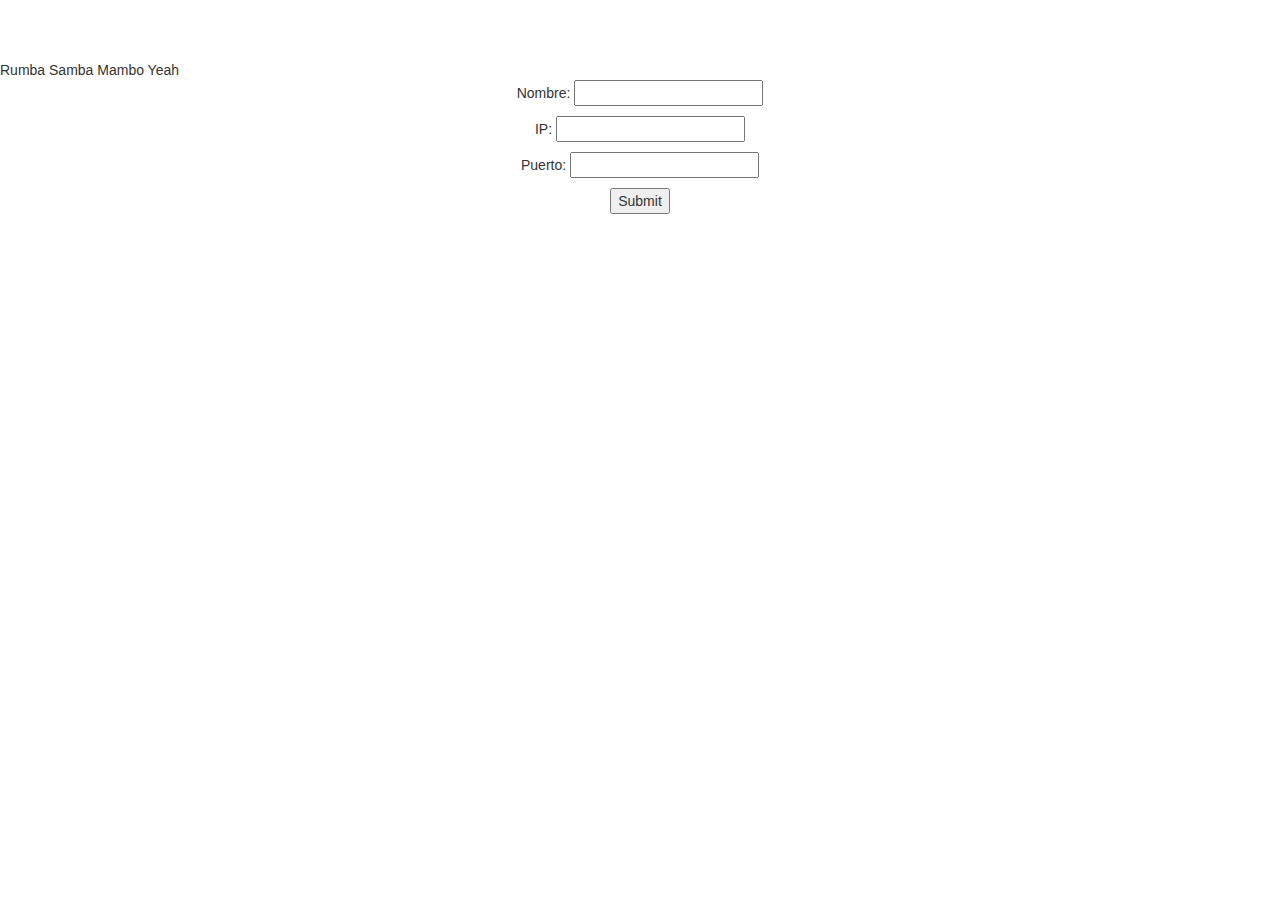
==== TareaRedes1/agregarContacto.html @ 822152df "Nuevos Archivos correspondientes a pagina web" ====
<html>
    <head>
        <title>Avioncito de Papel</title>
        <meta charset="UTF-8">
        <meta name="viewport" content="width=device-width">
		<link rel="stylesheet" href="boostrap.css" type="text/css" media="all">
		<link rel="stylesheet" href="starter-template.css" type="text/css" media="all">		
    </head>
    <body>
        <form method="POST" action="http://localhost:8080">
        <p align="center"><div>Rumba Samba Mambo Yeah</div>
        <p align="center">Nombre: <input type="text" name="nombre1"><br>
        <p align="center">IP: <input type="text" name="ip1"><br>
        <p align="center">Puerto: <input type="text" name="puerto1"><br>
        <p align="center"><input type="submit" title="enviar">
        </form>
    </body>
</html>
---- TareaRedes1/starter-template.css ----
body {
  padding-top: 50px;
}
.starter-template {
  padding: 40px 15px;
  text-align: center;
}
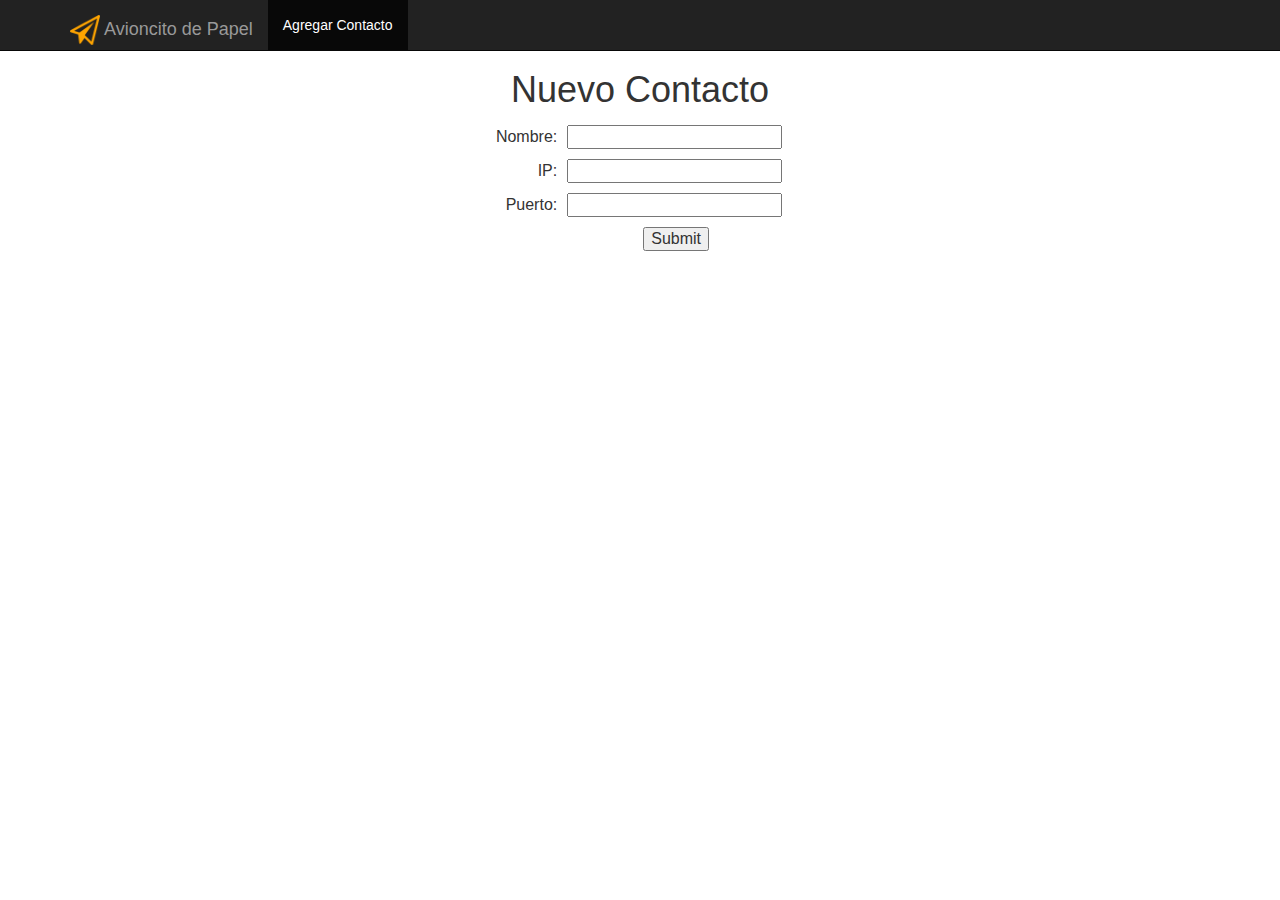
==== commit 5526ff75: "Nueva funcion que quita los (+) cuando se escribe un nombre con espacios Arreglos en el diseño de la" ====
--- a/TareaRedes1/agregarContacto.html
+++ b/TareaRedes1/agregarContacto.html
@@ -8,12 +8,45 @@
 		<link rel="stylesheet" href="starter-template.css" type="text/css" media="all">		
     </head>
     <body>
+	    <div class="navbar navbar-inverse navbar-fixed-top" role="navigation">
+      <div class="container">
+        <div class="navbar-header">
+          <button type="button" class="navbar-toggle" data-toggle="collapse" data-target=".navbar-collapse">
+            <span class="sr-only">Toggle navigation</span>
+            <span class="icon-bar"></span>
+            <span class="icon-bar"></span>
+            <span class="icon-bar"></span>
+          </button>
+          <a class="navbar-brand" href="index.html"> <img src = "paper-plane.png" width = "30" height = "30"> Avioncito de Papel</a>
+        </div>
+        <div class="collapse navbar-collapse">
+          <ul class="nav navbar-nav">
+            <li class="active"><a href="agregarContacto.html">Agregar Contacto</a></li>
+          </ul>
+        </div><!--/.nav-collapse -->
+      </div>
+    </div>
+	
         <form method="POST" action="http://localhost:8080">
-        <p align="center"><div>Rumba Samba Mambo Yeah</div>
-        <p align="center">Nombre: <input type="text" name="nombre1"><br>
-        <p align="center">IP: <input type="text" name="ip1"><br>
-        <p align="center">Puerto: <input type="text" name="puerto1"><br>
-        <p align="center"><input type="submit" title="enviar">
+		<h1 align="center">Nuevo Contacto</h1>
+		<table align="center" style="width:300px">
+		<tr>
+			<td align="right">Nombre:</td>
+			<td><input type="text" name="nombre1"></td> 
+		</tr>
+		<tr>
+			<td align="right">IP:</td>
+			<td><input type="text" name="ip1"></td> 
+		</tr>
+			<tr>
+			<td align="right">Puerto:</td>
+			<td><input type="text" name="puerto1"></td>
+		</tr>
+		<tr>
+		<td></td>
+		<td align="center"><input type="submit" title="enviar"></td>
+		</tr>
+		</table>
         </form>
     </body>
 </html>
--- a/TareaRedes1/starter-template.css
+++ b/TareaRedes1/starter-template.css
@@ -4,4 +4,8 @@
 .starter-template {
   padding: 40px 15px;
   text-align: center;
+}
+th,td
+{
+padding:5px;
 }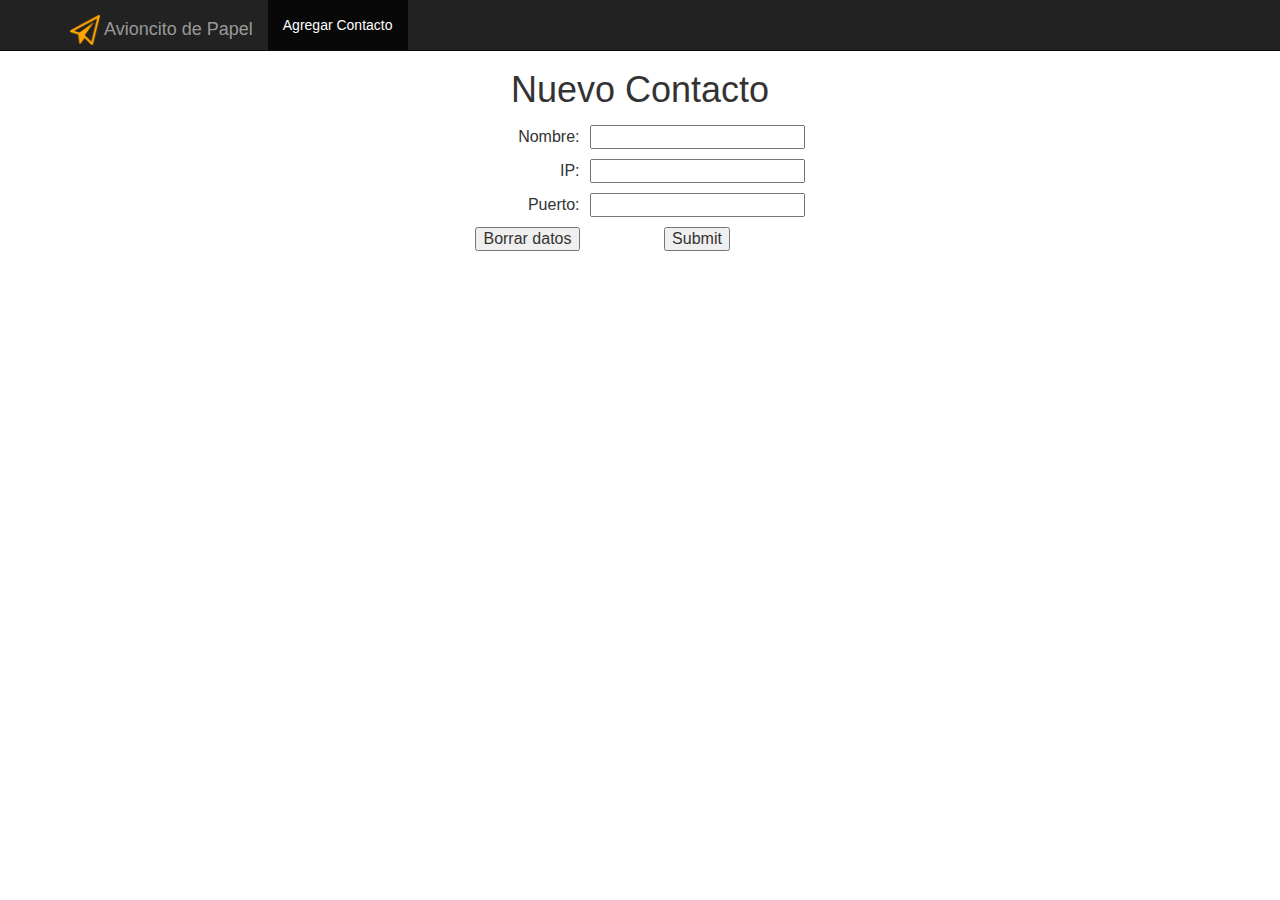
==== commit 40ec03b6: "Nuevo boton en el formulario para agregar contactos que resetea los textbox" ====
--- a/TareaRedes1/agregarContacto.html
+++ b/TareaRedes1/agregarContacto.html
@@ -43,7 +43,7 @@
 			<td><input type="text" name="puerto1"></td>
 		</tr>
 		<tr>
-		<td></td>
+		<td><input type="reset" value="Borrar datos"></td>
 		<td align="center"><input type="submit" title="enviar"></td>
 		</tr>
 		</table>
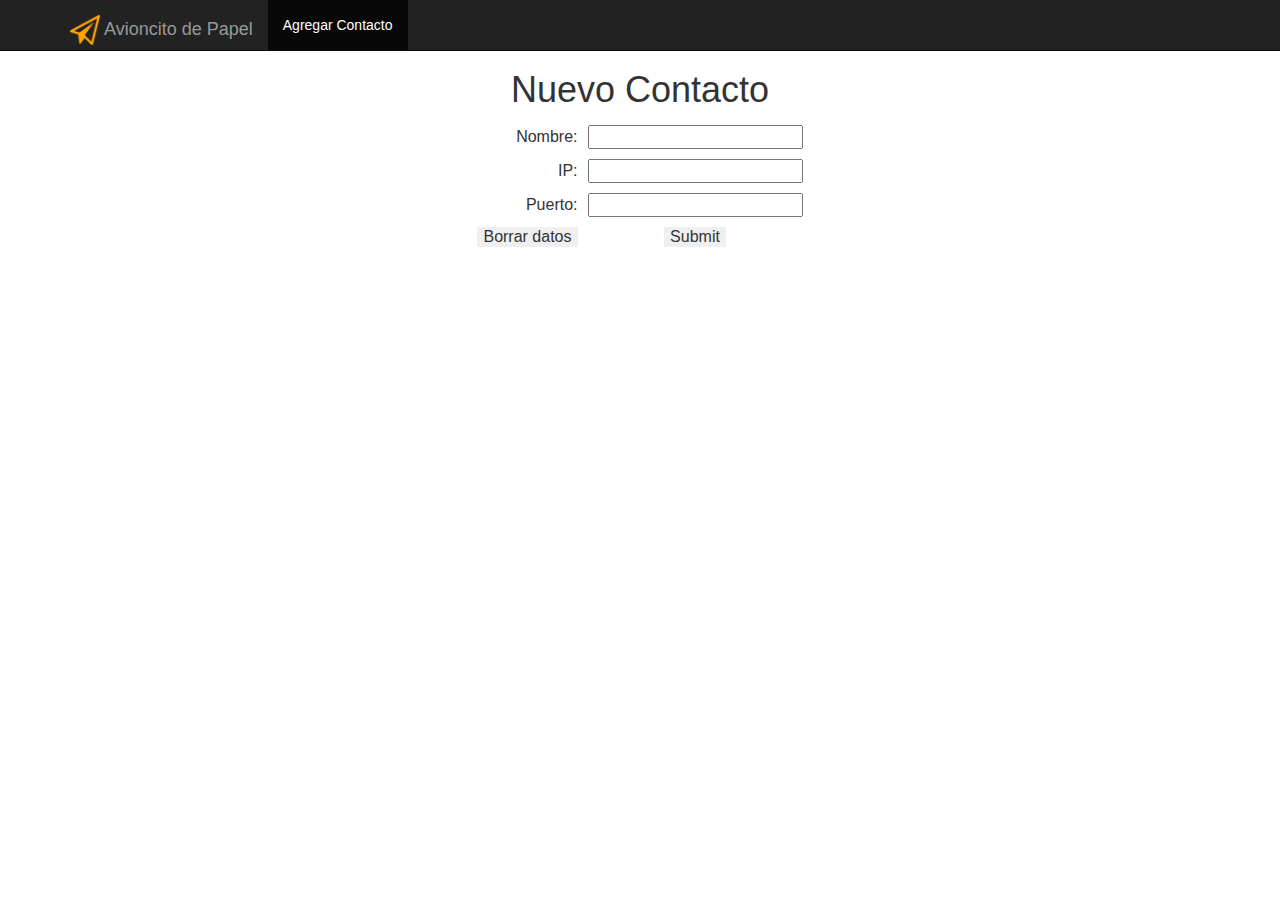
==== commit 14c07889: "Arreglos en la funcion POST Cambios en formulario para agregar nuevo contacto y css" ====
--- a/TareaRedes1/agregarContacto.html
+++ b/TareaRedes1/agregarContacto.html
@@ -43,8 +43,8 @@
 			<td><input type="text" name="puerto1"></td>
 		</tr>
 		<tr>
-		<td><input type="reset" value="Borrar datos"></td>
-		<td align="center"><input type="submit" title="enviar"></td>
+		<td><input type="reset" value="Borrar datos" class="boton"></td>
+		<td align="center"><input type="submit" title="enviar" class="boton"></td>
 		</tr>
 		</table>
         </form>
--- a/TareaRedes1/starter-template.css
+++ b/TareaRedes1/starter-template.css
@@ -8,4 +8,8 @@
 th,td
 {
 padding:5px;
+}
+
+.boton{
+border:0;
 }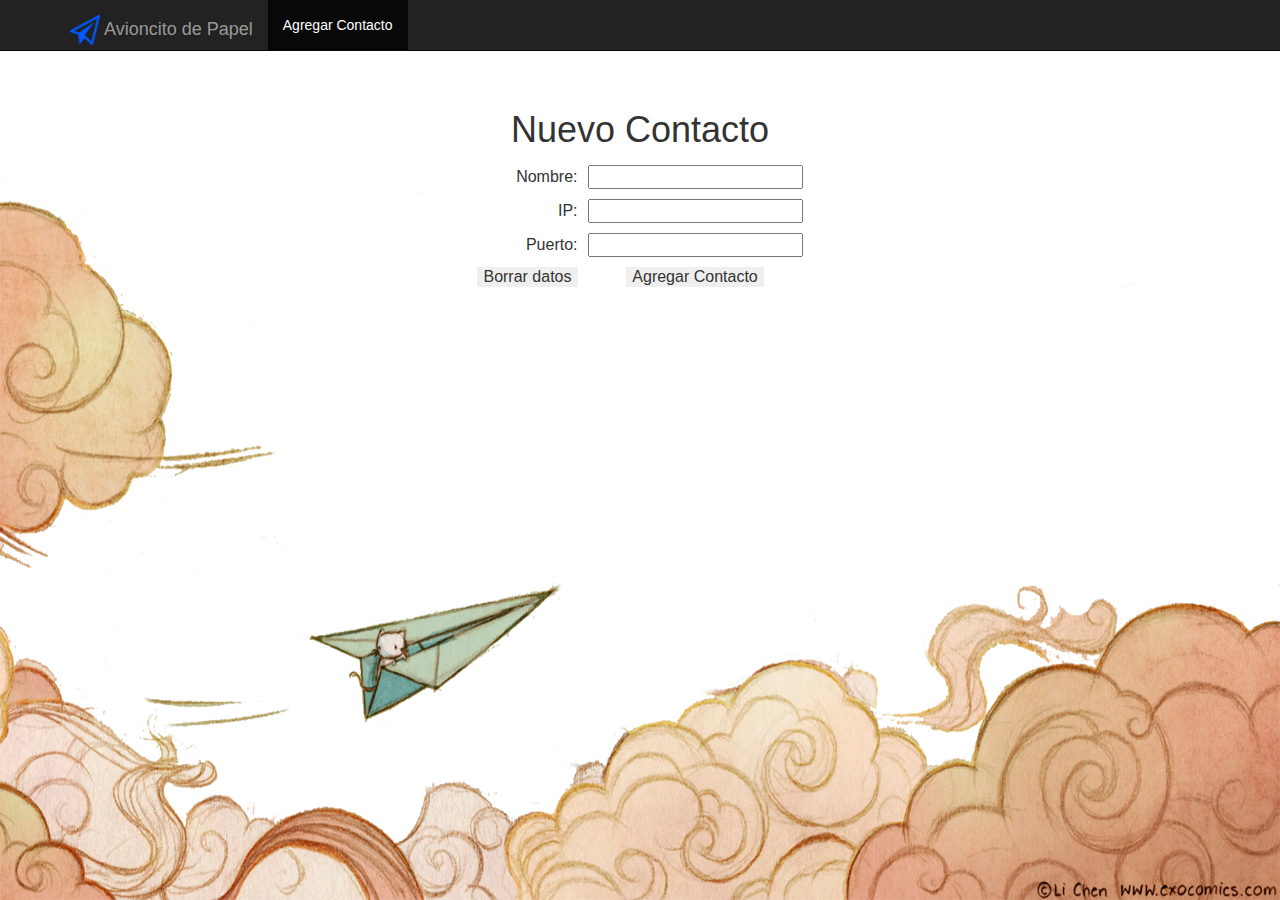
==== commit 9f160ce9: "Arreglo paginas html Nuevo rar con cambios aplicados" ====
--- a/TareaRedes1/agregarContacto.html
+++ b/TareaRedes1/agregarContacto.html
@@ -7,7 +7,7 @@
 		<link rel="stylesheet" href="boostrap.css" type="text/css" media="all">
 		<link rel="stylesheet" href="starter-template.css" type="text/css" media="all">		
     </head>
-    <body>
+    <body class = cuerpo>
 	    <div class="navbar navbar-inverse navbar-fixed-top" role="navigation">
       <div class="container">
         <div class="navbar-header">
@@ -26,7 +26,8 @@
         </div><!--/.nav-collapse -->
       </div>
     </div>
-	
+	<div class="container">
+	<div class="starter-template">
         <form method="POST" action="http://localhost:8080">
 		<h1 align="center">Nuevo Contacto</h1>
 		<table align="center" style="width:300px">
@@ -44,9 +45,11 @@
 		</tr>
 		<tr>
 		<td><input type="reset" value="Borrar datos" class="boton"></td>
-		<td align="center"><input type="submit" title="enviar" class="boton"></td>
+		<td align="center"><input type="submit" title="enviar" class="boton" value="Agregar Contacto"></td>
 		</tr>
 		</table>
         </form>
+	</div>
+	</div>
     </body>
 </html>
--- a/TareaRedes1/starter-template.css
+++ b/TareaRedes1/starter-template.css
@@ -12,4 +12,9 @@
 
 .boton{
 border:0;
+}
+
+.cuerpo{
+background-image: url(paperplane.png);
+background-size: 100% 100%;
 }